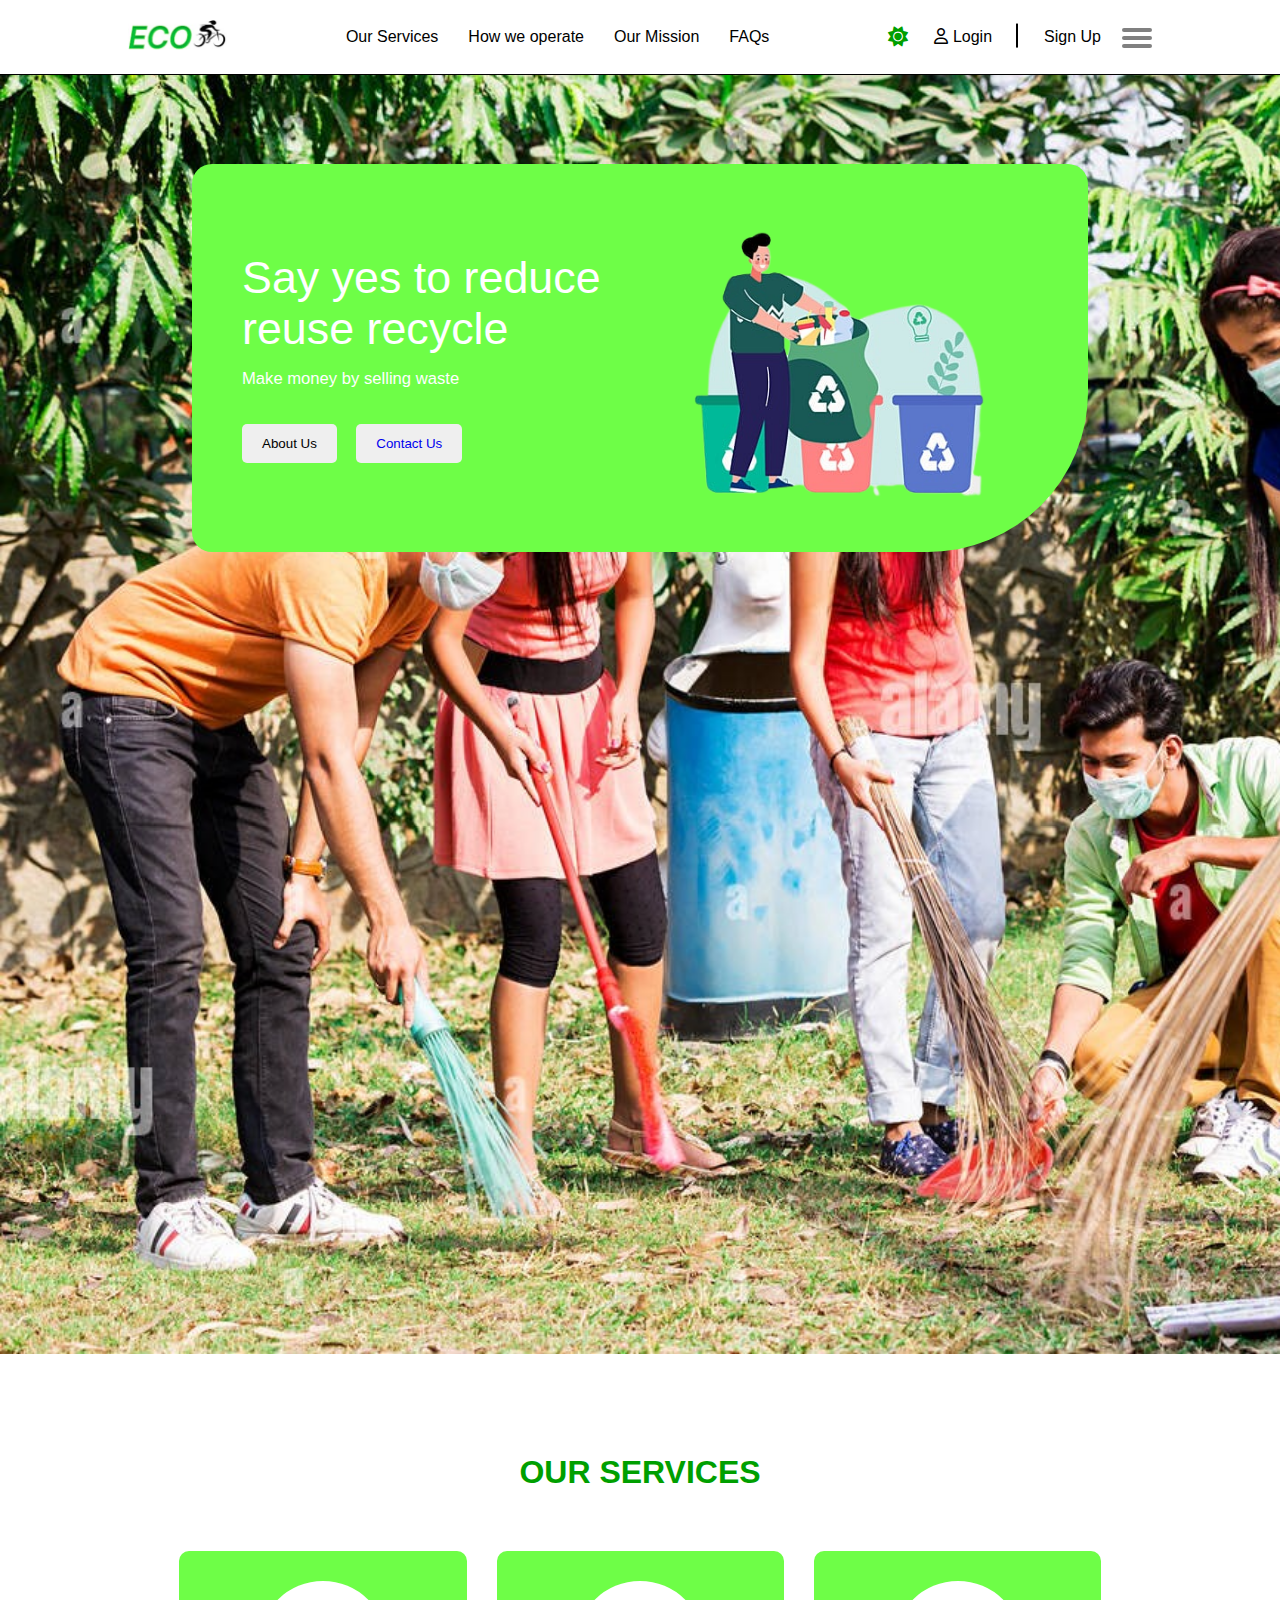
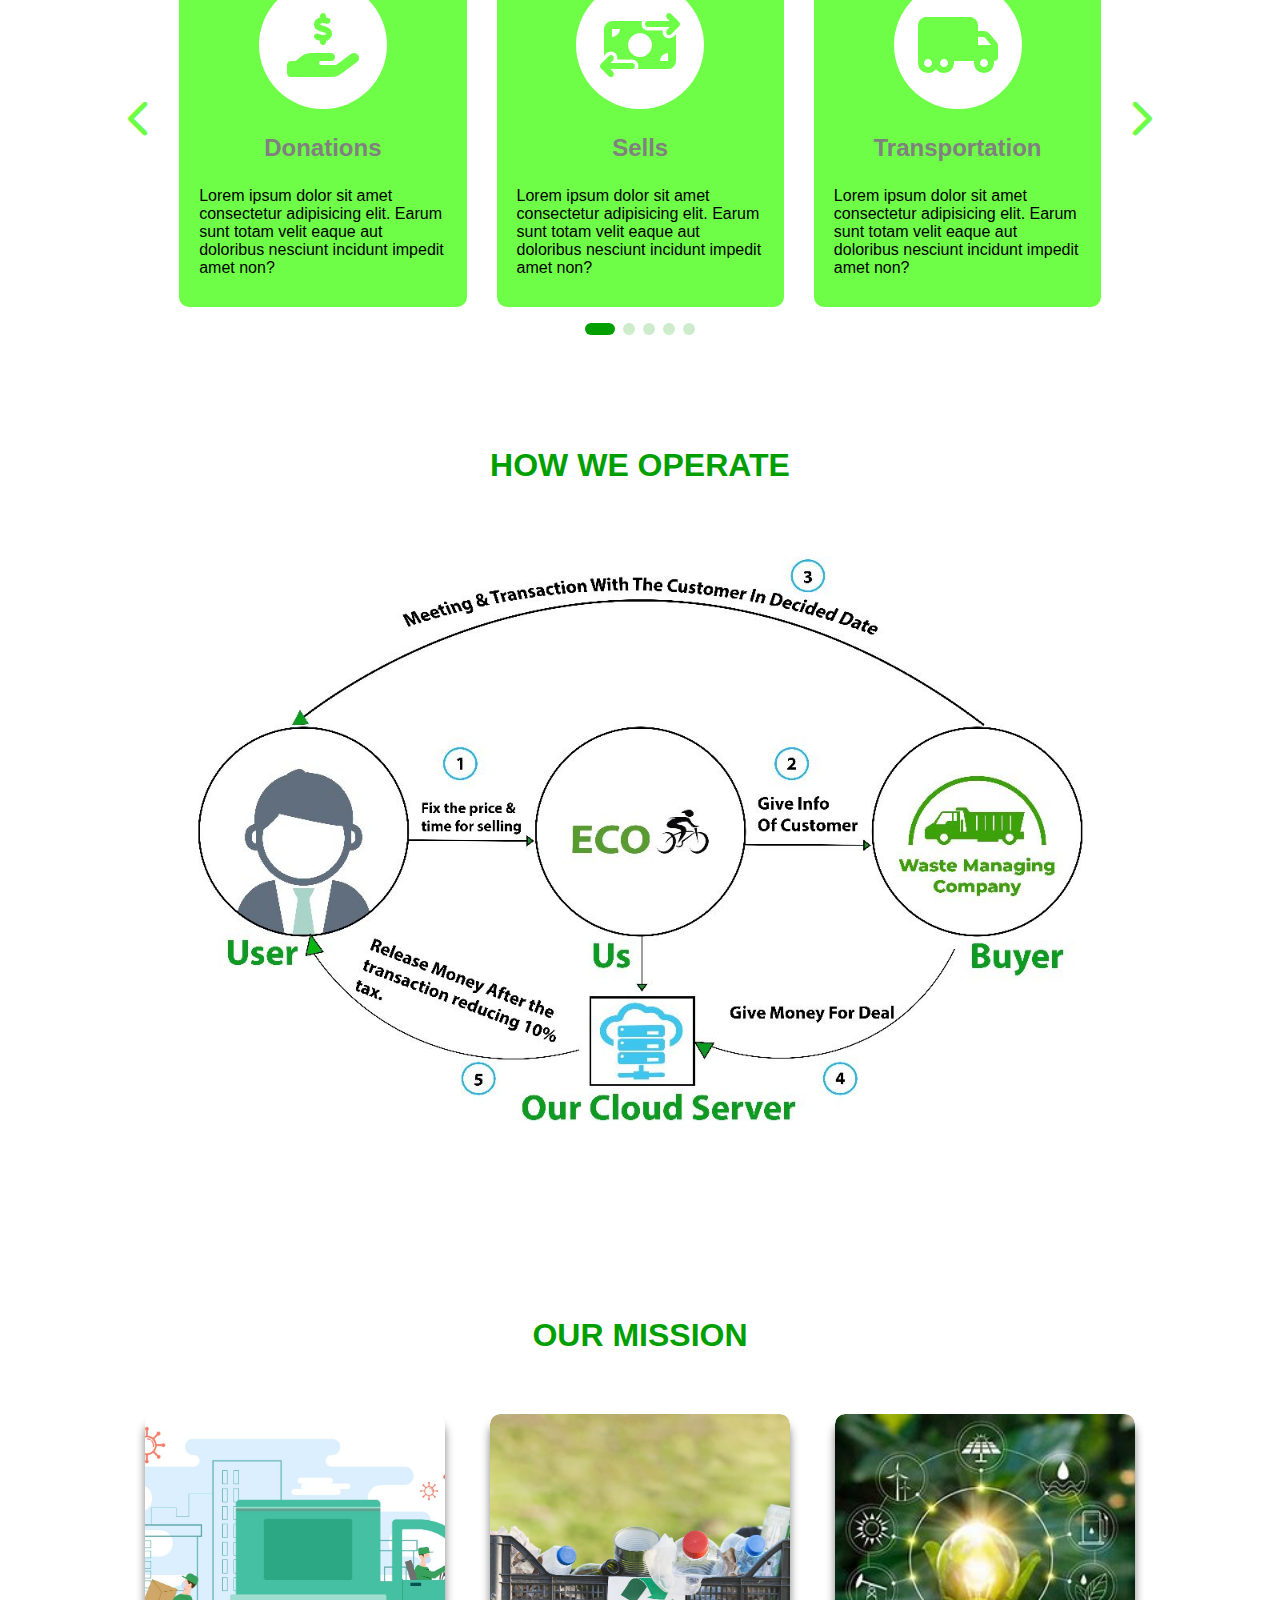
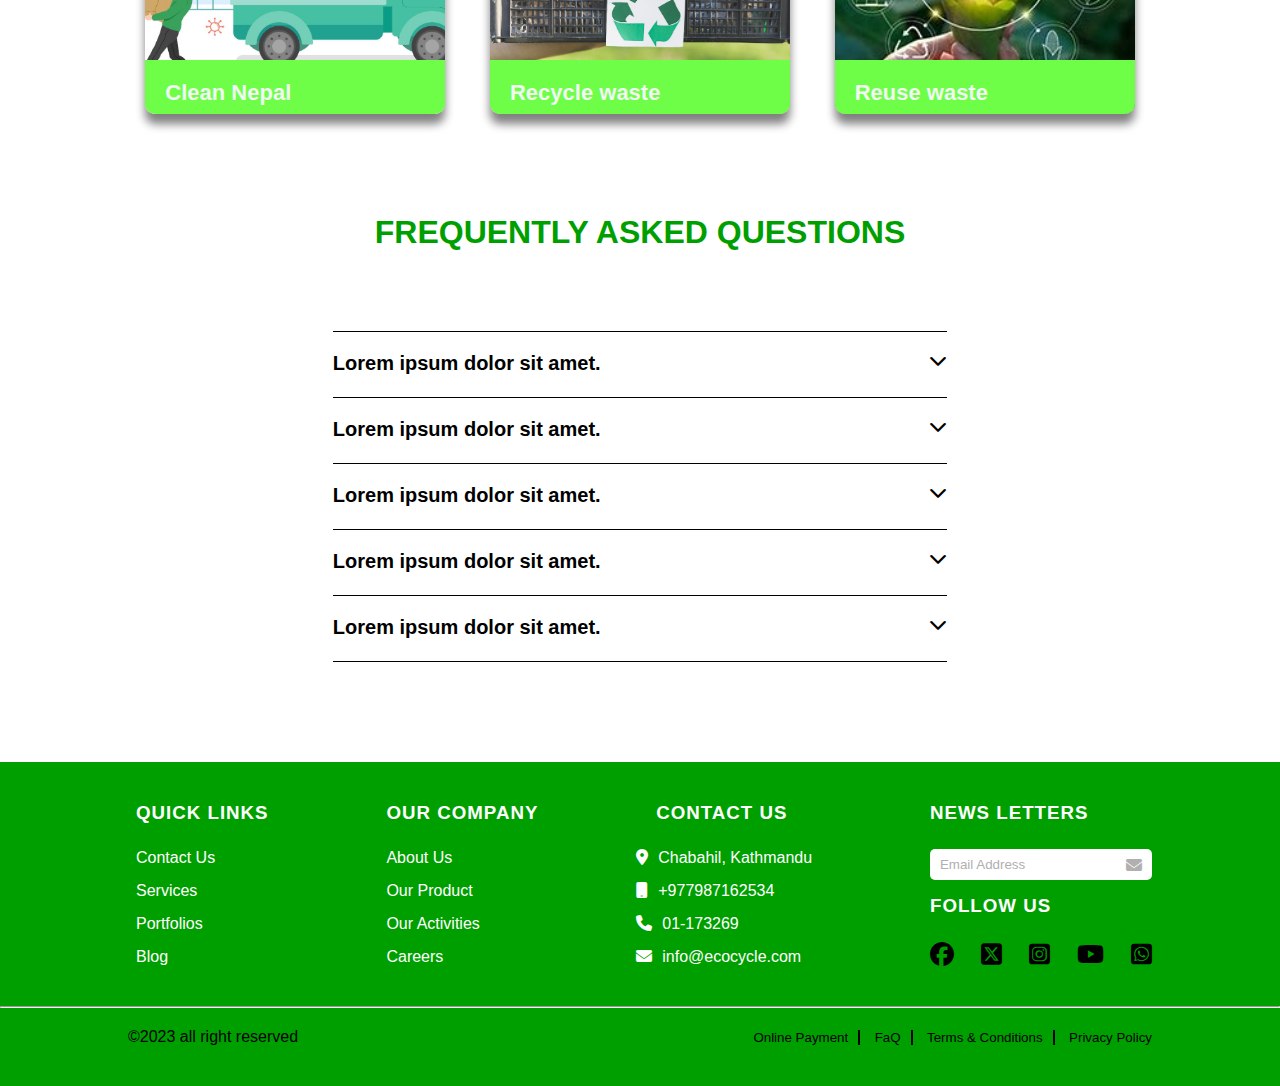
==== index.html @ a799107f "first commit" ====
<!DOCTYPE html>
<html lang="en">
  <head>
    <meta charset="UTF-8" />
    <meta name="viewport" content="width=device-width, initial-scale=1.0" />
    <title>Waste Cycle</title>
    <link rel="stylesheet" href="./CSS/style.css" />
    <link
      rel="stylesheet"
      href="https://cdnjs.cloudflare.com/ajax/libs/font-awesome/6.4.2/css/all.min.css"
    />
    <link rel="preconnect" href="https://fonts.googleapis.com" />
    <link rel="preconnect" href="https://fonts.gstatic.com" crossorigin />
    <link
      href="https://fonts.googleapis.com/css2?family=Roboto:wght@100;300;500&display=swap"
      rel="stylesheet"
    />
    <link
      rel="stylesheet"
      href="https://cdn.jsdelivr.net/npm/swiper@11/swiper-bundle.min.css"
    />
  </head>
  <body>
    <!-- ----------------------------------- nav -------------------------------- -->
    <div class="nav-wrapper">
      <nav class="main-nav">
        <a href="#"
          ><img src="./images/main-images/ecoCycleLogo.png" alt="ecoCycleLogo"
        /></a>
        <ul class="nav-list">
          <li><a href="#all-service-info">Our Services</a></li>
          <li><a href="#all-operate-info">How we operate</a></li>
          <li><a href="#all-mission-info">Our Mission </a></li>
          <li><a href="#all-faq-info">FAQs</a></li>
        </ul>
        <div class="nav-right">
          <i class="fa-solid fa-sun"></i>
          <i class="fa-solid fa-moon"></i>
          <span class="login"
            ><i class="fa-regular fa-user"></i
            ><a href="login.html">Login</a></span
          >
          <span class="sign-up"><a href="signUp.html">Sign Up</a></span>
          <div class="bars">
            <div class="bar bar1"></div>
            <div class="bar bar2"></div>
            <div class="bar bar3"></div>
          </div>
        </div>
      </nav>
    </div>
    <div class="nav-container">
      <ul class="nav-container-list">
        <li><a href="price.html">Price</a></li>
        <li><a href="#">Donation</a></li>
        <li><a href="#">Balance</a></li>
        <li><a href="#">games</a></li>
      </ul>
    </div>
    <!-- ----------------------------------- nav end -------------------------------- -->

    <!-- ----------------------------------- main -------------------------------- -->

    <div class="main">
      <div class="swiper mySwiper main-swiper">
        <div class="swiper-wrapper">
          <div class="main-info">
            <div class="main-info-left">
              <h1>Say yes to reduce reuse recycle</h1>
              <p>Make money by selling waste</p>
              <button>About Us</button>
              <button><a href="contact.html">Contact Us</a></button>
            </div>
            <div class="main-info-right">
              <img src="./images/main-images/recycle.png" alt="recycle" />
            </div>
          </div>
          <div class="swiper-slide">
            <div class="main-image-one" id="parallex-one"></div>
          </div>
          <div class="swiper-slide">
            <div class="main-image-two" id="parallex-two"></div>
          </div>
          <div class="swiper-slide">
            <div class="main-image-three" id="parallex-three"></div>
          </div>
        </div>
      </div>
    </div>

    <!-- ----------------------------------- main end -------------------------------- -->

    <!-- ----------------------------------- service -------------------------------- -->

    <section class="service" id="all-service-info">
      <h1 class="title">Our services</h1>

      <section class="slider">
        <div class="container">
          <div class="swiper card-slider service-card-slider">
            <div class="swiper-wrapper">
              <div class="swiper-slide">
                <div class="all-services">
                  <div class="service-list">
                    <div class="service-font-wrapper">
                      <i class="fa-solid fa-hand-holding-dollar"></i>
                    </div>
                    <h2>Donations</h2>
                    <p>
                      Lorem ipsum dolor sit amet consectetur adipisicing elit.
                      Earum sunt totam velit eaque aut doloribus nesciunt
                      incidunt impedit amet non?
                    </p>
                  </div>
                </div>
              </div>
              <div class="swiper-slide">
                <div class="all-services">
                  <div class="service-list">
                    <div class="service-font-wrapper">
                      <i class="fa-solid fa-money-bill-transfer"></i>
                    </div>
                    <h2>Sells</h2>
                    <p>
                      Lorem ipsum dolor sit amet consectetur adipisicing elit.
                      Earum sunt totam velit eaque aut doloribus nesciunt
                      incidunt impedit amet non?
                    </p>
                  </div>
                </div>
              </div>
              <div class="swiper-slide">
                <div class="all-services">
                  <div class="service-list">
                    <div class="service-font-wrapper">
                      <i class="fa-solid fa-truck-moving"></i>
                    </div>
                    <h2>Transportation</h2>
                    <p>
                      Lorem ipsum dolor sit amet consectetur adipisicing elit.
                      Earum sunt totam velit eaque aut doloribus nesciunt
                      incidunt impedit amet non?
                    </p>
                  </div>
                </div>
              </div>
              <div class="swiper-slide">
                <div class="all-services">
                  <div class="service-list">
                    <div class="service-font-wrapper">
                      <i class="fa-solid fa-recycle"></i>
                    </div>
                    <h2>Composting</h2>
                    <p>
                      Lorem ipsum dolor sit amet consectetur adipisicing elit.
                      Earum sunt totam velit eaque aut doloribus nesciunt
                      incidunt impedit amet non?
                    </p>
                  </div>
                </div>
              </div>
              <div class="swiper-slide">
                <div class="all-services">
                  <div class="service-list">
                    <div class="service-font-wrapper">
                      <i class="fa-solid fa-plug"></i>
                    </div>
                    <h2>E-waste</h2>
                    <p>
                      Lorem ipsum dolor sit amet consectetur adipisicing elit.
                      Earum sunt totam velit eaque aut doloribus nesciunt
                      incidunt impedit amet non?
                    </p>
                  </div>
                </div>
              </div>
            </div>

            <div class="swiper-pagination"></div>
          </div>
          <div class="swiper-button-next-unique">
            <i class="fa-solid fa-chevron-right"></i>
          </div>
          <div class="swiper-button-prev-unique">
            <i class="fa-solid fa-chevron-left"></i>
          </div>
        </div>
      </section>
    </section>

    <!-- ----------------------------------- service end -------------------------------- -->

    <!-- ----------------------------------- operate -------------------------------- -->

    <section class="operate" id="all-operate-info">
      <h1 class="title">How we operate</h1>
      <img src="./images/main-images/operatepic.jpg" alt="operate" />
    </section>

    <!-- ----------------------------------- operate end -------------------------------- -->

    <!-- ----------------------------------- mission -------------------------------- -->
    <section class="mission" id="all-mission-info">
      <h1 class="title">our mission</h1>
      <div class="mission-container">
        <div class="mission-list">
          <img
            src="./images/main-images/missionClean.jpg"
            alt="mission clean"
          />
          <div class="mission-info-wrapper mission-first">
            <h3>Clean Nepal</h3>
            <p>
              The main object of ecocycle is to make Nepal clean. As we know,
              the waste management is Nepal is not that great. So, our company
              is taking a small step to clean and manage Nepal waste.
            </p>
          </div>
        </div>
        <div class="mission-list">
          <img
            src="./images/main-images/missionRecycle.jpg"
            alt="mission recycle"
          />
          <div class="mission-info-wrapper mission-second">
            <h3>Recycle waste</h3>
            <p>
              We provide some money to the people after they sell their waste to
              us. If people get earn some money just by selling waste they will
              definitely say yes to it, So we hope we can motivate people to
              recycle.
            </p>
          </div>
        </div>
        <div class="mission-list">
          <img
            src="./images/main-images/misssionReuse.jpg"
            alt="mission reuse"
          />
          <div class="mission-info-wrapper mission-third">
            <h3>Reuse waste</h3>
            <p>
              By donating used clothing, shoes, bottles etc. to other
              organization who are in need of it like orphanage place,
              manufacturing or other recycling companies. we make every effort
              to recycle garbage.
            </p>
          </div>
        </div>
      </div>
    </section>

    <!-- ----------------------------------- mission end -------------------------------- -->

    <!-- ----------------------------------- faqs  -------------------------------- -->

    <section class="question" id="all-faq-info">
      <h1 class="title">frequently asked questions</h1>

      <div class="all-questions">
        <div class="wrapper">
          <div class="first qa">
            <h2>
              Lorem ipsum dolor sit amet.
              <i class="fa-solid fa-chevron-down"></i>
            </h2>
            <p class="ans">
              Lorem ipsum dolor sit amet consectetur, adipisicing elit.
              Necessitatibus quisquam harum quo quam natus esse a expedita
              provident rerum iure.
            </p>
          </div>
        </div>
        <div class="wrapper">
          <div class="second qa">
            <h2>
              Lorem ipsum dolor sit amet.
              <i class="fa-solid fa-chevron-down"></i>
            </h2>
            <p class="ans">
              Lorem ipsum dolor sit amet consectetur, adipisicing elit.
              Necessitatibus quisquam harum quo quam natus esse a expedita
              provident rerum iure.
            </p>
          </div>
        </div>
        <div class="wrapper">
          <div class="third qa">
            <h2>
              Lorem ipsum dolor sit amet.
              <i class="fa-solid fa-chevron-down"></i>
            </h2>
            <p class="ans">
              Lorem ipsum dolor sit amet consectetur, adipisicing elit.
              Necessitatibus quisquam harum quo quam natus esse a expedita
              provident rerum iure.
            </p>
          </div>
        </div>
        <div class="wrapper">
          <div class="fourth qa">
            <h2>
              Lorem ipsum dolor sit amet.
              <i class="fa-solid fa-chevron-down"></i>
            </h2>
            <p class="ans">
              Lorem ipsum dolor sit amet consectetur, adipisicing elit.
              Necessitatibus quisquam harum quo quam natus esse a expedita
              provident rerum iure.
            </p>
          </div>
        </div>
        <div class="wrapper fifth-wrapper">
          <div class="fifth qa">
            <h2>
              Lorem ipsum dolor sit amet.
              <i class="fa-solid fa-chevron-down"></i>
            </h2>
            <p class="ans">
              Lorem ipsum dolor sit amet consectetur, adipisicing elit.
              Necessitatibus quisquam harum quo quam natus esse a expedita
              provident rerum iure.
            </p>
          </div>
        </div>
      </div>
    </section>

    <!-- ----------------------------------- faqs end -------------------------------- -->

    <!-- ----------------------------------- footer ----------------------------------- -->
    <footer>
      <div class="footer-links">
        <div class="quick-links">
          <h3>quick links</h3>
          <li><a href="#">Contact Us</a></li>
          <li><a href="#">Services</a></li>
          <li><a href="#">Portfolios</a></li>
          <li><a href="#">Blog</a></li>
        </div>
        <div class="company-links">
          <h3>Our Company</h3>
          <li><a href="#">About Us</a></li>
          <li><a href="#">Our Product</a></li>
          <li><a href="#">Our Activities</a></li>
          <li><a href="#">Careers</a></li>
        </div>
        <div class="contact-links">
          <h3>Contact Us</h3>
          <li>
            <i class="fa-solid fa-location-dot"></i
            ><a href="#">Chabahil, Kathmandu</a>
          </li>
          <li>
            <i class="fa-solid fa-mobile"></i><a href="#">+977987162534</a>
          </li>
          <li><i class="fa-solid fa-phone"></i><a href="#">01-173269</a></li>
          <li>
            <i class="fa-solid fa-envelope"></i
            ><a href="#">info@ecocycle.com</a>
          </li>
        </div>
        <div class="email-links">
          <h3>News letters</h3>
          <div class="input">
            <input type="text" placeholder="Email Address" />
            <i class="fa-solid fa-envelope email-icon"></i>
          </div>

          <h3>Follow Us</h3>
          <div class="social-links">
            <i class="fa-brands fa-facebook"></i>
            <i class="fa-brands fa-square-x-twitter"></i>
            <i class="fa-brands fa-square-instagram"></i>
            <i class="fa-brands fa-youtube"></i>
            <i class="fa-brands fa-square-whatsapp"></i>
          </div>
        </div>
      </div>
      <hr />
      <div class="copyright">
        <p>&#169;2023 all right reserved</p>
        <div class="copyright-right">
          <button>Online Payment</button>
          <button>FaQ</button>
          <button>Terms & Conditions</button>
          <button id="privacy">Privacy Policy</button>
        </div>
      </div>
    </footer>
    <!-- ----------------------------------- footer end ----------------------------------- -->

    <!-- -----------------------------------  arrow up --------------------------------- -->
    <div class="arrow-up" id="all-nav-container">
      <i class="fa-solid fa-arrow-up"></i>
    </div>
    <!-- -----------------------------------  arrow up end--------------------------------- -->

    <script src="https://cdn.jsdelivr.net/npm/swiper@11/swiper-bundle.min.js"></script>
    <script src="./JS/script.js"></script>
  </body>
</html>
---- CSS/style.css ----
:root {
    /*  for colors */
    --dark-green: #009F00;
    --light-green: #6EFE47;
    --green: rgb(172, 222, 35);
    --super-light-green: #F0FAF2;
    --black: #000;
    --white: #fff;
    --grey: #808080;
    --dark-theme: rgb(28, 37, 46);
}

/* --------------------------- global Css ----------------- */

html {
    scroll-behavior: smooth;
    scroll-padding: 100px;
}

* {
    margin: 0;
    padding: 0;
    box-sizing: border-box;
    font-family: sans-serif;
}

body {
    height: 100%;
    width: 100vw;
    overflow-x: hidden;
    transition: color .5s;
}

li {
    list-style: none;
}

a {
    text-decoration: none;
}

.title {
    font-size: 2rem;
    text-transform: uppercase;
    color: var(--dark-green);
    text-align: center;
}

/* --------------------------- global Css end ---------------------- */



/* ------------------------------ nav --------------------------- */

.nav-wrapper {
    width: 100%;
    height: 74px;
}

.main-nav {
    width: 100%;
    position: fixed;
    display: flex;
    justify-content: space-between;
    padding: 20px 10%;
    align-items: center;
    z-index: 100;
    background-color: white;
    border-bottom: 1px solid black;
}

.main-nav img {
    height: 30px;
    cursor: pointer;
}

.main-nav ul {
    display: flex;
    gap: 30px;
}

.main-nav ul li a {
    position: relative;
    color: var(--black);
}

.main-nav ul li a::after {
    content: "";
    display: block;
    position: absolute;
    height: 2px;
    width: 0;
    background-color: var(--dark-green);
    transition: .25s;
}

.main-nav ul li a:hover::after {
    margin: 10px auto;
    width: 100%;
    border-color: var(--dark-green);
}

.nav-right {
    display: flex;
    align-items: center;
    gap: 5px;
}

.nav-right i {
    margin-right: 5px;
}

.nav-right span a {
    color: var(--black);
}

.nav-right .login,
.nav-right .sign-up {
    padding: 8px 16px;
    border-radius: 5px;
    background-color: transparent;
    cursor: pointer;
    transition: .5s;
}

.nav-right .login:hover,
.nav-right .sign-up:hover {
    background-color: var(--light-green);
}

.nav-right .login {
    position: relative;
    margin-right: 15px;
}

.nav-right .login::after {
    content: "";
    display: block;
    position: absolute;
    height: 70%;
    transform: translateY(15%);
    width: 2px;
    background-color: black;
    top: 0;
    right: -10px;
}

.bars {
    cursor: pointer;
    margin-top: 5px;
}

.bars .bar {
    width: 30px;
    height: 4px;
    border-radius: 2px;
    background-color: var(--grey);
    margin-bottom: 4px;
    transition: .3s;
}

.bars:hover .bar {
    transform: scale(1.1);
}

.bars .bar.active-bar1 {
    transform: rotate(45deg);
}

.bars .bar.active-bar2 {
    opacity: 0;
}

.bars .bar.active-bar3 {
    transform: rotate(-45deg);
    margin-top: -16px;
}

.nav-container {
    position: fixed;
    height: 100vh;
    width: 300px;
    background-color: var(--white);
    border: 1px solid;
    top: 74px;
    right: -300px;
    transition: .5s;
    padding-top: 70px;
    z-index: 100;
}

.show-nav-container {
    right: 0;
}

.nav-container ul {
    display: flex;
    flex-direction: column;
    gap: 0;
}

.nav-container ul li {
    cursor: pointer;
    padding: 12px 30px;
    border-left: 5px solid;
    border-color: var(--white);
    transition: .25s;
}

.nav-container ul li:hover {
    border-color: var(--dark-green);
}

.nav-container ul li a {
    transition: .25s;
    font-size: 18px;
    opacity: .5;
    text-transform: uppercase;
    color: black;
}

.nav-container ul li:hover a {
    color: var(--dark-green);
    padding-left: 5px;
    opacity: 1;
}


/* ------------------------------ nav end --------------------------- */

/* ------------------------------ main --------------------------- */

.main-swiper {
    height: 100vw;
}

.swiper-slide {
    background-size: cover;
    position: relative;
}

.swiper-slide img {
    display: block;
}

.main-info {
    width: 70%;
    position: absolute;
    background-color: var(--light-green);
    padding: 30px 30px 30px 50px;
    top: 7vw;
    left: 15%;
    opacity: 1;
    display: grid;
    grid-template-columns: repeat(2, 1fr);
    place-items: center;
    border-radius: 20px;
    gap: 20px;
    border-bottom-right-radius: 160px;
    z-index: 100;
}

.main-image-one {
    background-image: url(../images/main-images/main-img-1.jpg);
    height: 100%;
    background-size: cover;
}

.main-image-two {
    background-image: url(../images/main-images/main-img-2.webp);
    height: 100%;
    background-size: cover;
}

.main-image-three {
    background-image: url(../images/main-images/main-img-3.jpg);
    height: 100%;
    background-size: cover;
}

.main-info h1 {
    font-size: 3.5vw;
    color: var(--white);
    font-weight: 500;
}

.main-info p {
    padding: 15px 0;
    color: var(--white);
    text-align: left;
    font-size: 1.3vw;
}

.main-info button {
    padding: 12px 20px;
    margin-right: 15px;
    margin-top: 20px;
    outline: none;
    border: none;
    border-radius: 5px;
    cursor: pointer;
    transition: .25s;
}

.main-info button:hover {
    /* transform: scale(1.05); */
    transform: translateY(-5px);
}

.main-info button:active {
    transform: scale(.95);
}

.main-info img {
    width: 90%;
    height: 90%;
}

/* ------------------------------ main end --------------------------- */


/* -- ----------------------------------- service -------------------------------- -- */

.service {
    width: 90%;
    margin: 100px auto 0;
    text-align: center;
}

.slider {
    position: relative;
}

.card-slider {
    width: 80%;
}

.swiper-wrapper {
    margin: 0 auto 20px;
}

.all-services {
    margin-top: 60px;
}

.all-services > div {
    margin: 20px auto;
    padding: 30px 20px;
    border-radius: 10px;
    cursor: pointer;
    transition: .5s;
    overflow: hidden;
    background-color: var(--light-green);
}


.all-services > div:hover {
    transform: translateY(-20px);
}

.all-services p {
    text-align: left;
}

.service-font-wrapper {
    margin: auto;
    display: grid;
    place-items: center;
    height: 10vw;
    width: 10vw;
    border-radius: 50%;
    background-color: var(--white);
}

.service .slider i {
    font-size: 5vw;
    color: var(--light-green);
}

.all-services h2 {
    color: var(--grey);
    padding: 25px 0;
}

.swiper-button-prev-unique {
    position: absolute;
    top: 50%;
    transform: translateY(-50%);
    left: 0;
    left: 5vw;
    cursor: pointer;
}

.swiper-button-next-unique {
    transform: translateY(-50%);
    position: absolute;
    top: 50%;
    right: 5vw;
    cursor: pointer;
}

.service .slider .swiper-button-next-unique i,
.service .slider .swiper-button-prev-unique i {
    font-size: 3vw;
    transition: .25s;
}

.service .slider .swiper-button-next-unique i:hover,
.service .slider .swiper-button-prev-unique i:hover {
    transform: scale(1.2);
}

span.swiper-pagination-bullet {
    width: 12px;
    height: 12px;
    background-color: var(--dark-green);
    transition: .25s;
}

span.swiper-pagination-bullet.swiper-pagination-bullet-active {
    width: 30px;
    border-radius: 20px;
}

/* -- ----------------------------------- service end -------------------------------- -- */

/* -- ----------------------------------- operate -------------------------------- -- */

.operate {
    width: 80%;
    margin: 100px auto 0;
    text-align: center;
}

.operate img {
    width: 100%;
    margin: 60px auto 0;
}

/* -- ----------------------------------- operate end -------------------------------- -- */

/* -- ----------------------------------- mission -------------------------------- -- */

.mission {
    width: 80%;
    margin: 100px auto 0;
    text-align: center;
}

.mission-container {
    display: flex;
    gap: 10px;
    flex-wrap: wrap;
    justify-content: space-around;
}

.mission-list {
    margin-top: 60px;
    box-shadow: 0 10px 10px var(--grey);
    border-radius: 10px;
    cursor: pointer;
    position: relative;
    z-index: 10;
    height: 300px;
    max-width: 300px;
    overflow: hidden;
    color: var(--black);
    transition: .5s;
}

.mission-container img {
    width: 100%;
    height: 100%;
    border-radius: 10px;
    object-fit: cover;
    transition: .5s;
}

.mission-info-wrapper {
    position: absolute;
    box-shadow: 0 10px 10px var(--grey);
    bottom: -140px;
    left: 0;
    padding: 20px;
    width: 100%;
    background-color: var(--light-green);
    transition: .25s;
}

.mission-list:hover {
    box-shadow: none;
    transform: scale(1.05);
}

.mission-list:hover .mission-info-wrapper {
    bottom: 0;
}

.mission-list:hover img {
    opacity: .8;
}

.mission-info-wrapper h3 {
    text-align: left;
    color: var(--super-light-green);
    font-size: 22px;
}

.mission-info-wrapper p {
    text-align: justify;
    padding-top: 20px;
    font-size: 16px;
    color: var(--black);
    opacity: .8;
}

/* -- ----------------------------------- mission end -------------------------------- -- */

/* -- ----------------------------------- faqs -------------------------------- -- */

.question {
    width: 80%;
    margin: 100px auto 0;
}

.all-questions {
    width: 60%;
    margin: 80px auto 0;
    text-align: left;
}

.wrapper {
    border-top: 1px solid var(--black);
    padding: 20px 0;
    cursor: pointer;
    display: grid;
    grid-template-rows: 0fr;
    overflow: hidden;
    transition: .25s;
}

.qa {
    min-height: 25px;
}

.wrapper h2 {
    display: flex;
    justify-content: space-between;
    font-size: 20px;
}

.fifth-wrapper {
    border-bottom: 1px solid var(--black);
}

.active-qs {
    color: var(--dark-green);
}

.wrapper i {
    font-size: 18px;
    transition: .25s;
}

.wrapper i.active-arrow {
    transform: rotate(-180deg);
}

.show-ans {
    grid-template-rows: 1fr;
}

.ans {
    margin-top: 20px;
    padding: 0 30px 0 0;
}


/* -- ----------------------------------- faqs end -------------------------------- -- */


/* -- ----------------------------------- footer -------------------------------- -- */

footer {
    width: 100%;
    background-color: var(--dark-green);
    margin: 100px auto 0;
    padding-bottom: 40px;
}

.footer-links {
    width: 80%;
    margin: auto;
    padding: 40px 0;
    display: flex;
    justify-content: space-between;
}

.footer-links h3 {
    text-transform: uppercase;
    margin-bottom: 10px;
    letter-spacing: 1px;
    margin-left: 8px;
}

.footer-links > div {
    display: flex;
    flex-direction: column;
    gap: 15px;
}

.footer-links li:hover {
    cursor: pointer;
}

.footer-links h3 {
    color: var(--white);
}

.footer-links li a {
    color: var(--white);
}

.footer-links li::before {
    content: "";
    display: inline-block;
    border-radius: 50%;
    height: 0;
    width: 0;
    background-color: var(--black);
    margin-right: 8px;
    position: relative;
    top: -2px;
    transition: .25s;
}

.footer-links li:hover::before {
    height: 8px;
    width: 8px;
}

.contact-links li::before {
    display: none;
}

.contact-links li {
    margin-left: -12px;
}

.contact-links li i {
    margin-right: 10px;
    transition: .25s;
    color: var(--white);
}

.contact-links li:hover i {
    transform: scale(1.5);
}

.email-links input {
    padding: 8px 35px 8px 10px;
    border: none;
    outline: none;
    border-radius: 5px;
    margin-left: 8px;
}

.email-links input::placeholder {
    color: rgb(176, 176, 176);
}

.input {
    position: relative;
}

.email-icon {
    position: absolute;
    right: 10px;
    top: 8px;
    color: rgb(176, 176, 176);
}

.social-links {
    display: flex;
    justify-content: space-between;
    margin-left: 8px;
}

.social-links i {
    font-size: 24px;
    cursor: pointer;
}

.copyright {
    display: flex;
    width: 80%;
    justify-content: space-between;
    margin: 20px auto 0;
}

.copyright button {
    padding-right: 10px;
    background-color: transparent;
    border: none;
    outline: none;
    cursor: pointer;
    margin-left: 10px;
    border-right: 2px solid var(--black);
}

#privacy {
    border-right: 0;
    padding: 0;
}

.arrow-up {
    position: fixed;
    bottom: 5%;
    right: -5%;
    height: 60px;
    width: 60px;
    border-radius: 50%;
    background-color: var(--dark-green);
    z-index: 98;
    display: grid;
    place-items: center;
    cursor: pointer;
    transition: .25s;
    opacity: 0;
}

.arrow-up:hover {
    transform: scale(1.1);
}

.arrow-up i {
    font-size: 1.4rem;
    color: var(--white);
    transition: .25s;
}

.arrow-up:hover i {
    transform: scale(1.1);
}

/* -- ----------------------------------- footer end ----------------------------------- */

/* -------------------------------------- responisve  ----------------------------------- */

@media (max-width:1150px) {
    .main-nav {
        padding: 20px 5%;
    }

    .service {
        width: 100%;
    }

    .card-slider {
        width: 85%;
    }

    .operate {
        width: 70%;
    }

    .mission {
        width: 90%;
    }

    .quesiton {
        width: 90%;
    }

    .footer-links {
        width: 90%;
    }

    .copyright {
        width: 90%;
    }
}

@media(max-width: 890px) {
    .main-nav ul {
        display: none;
    }

    .main-info {
        width: 80%;
        left: 10%;
    }

    .main-info p {
        font-size: 16px;
    }
}

@media(max-width: 800px) {

    .title {
        font-size: 1.5rem;
    }

    .main-info button {
        padding: 8px 14px;
    }

    .operate {
        width: 80%;
    }

    .mission-list {
        height: 250px;
    }

    .mission-info-wrapper {
        bottom: -100px;
    }

    .mission-second {
        bottom: -120px;
    }

    .mission-info-wrapper h3 {
        font-size: 18px;
    }

    .mission-info-wrapper p {
        font-size: 14px;
    }

    .all-questions {
        width: 70%;
    }

    .qa {
        min-height: 20px;
    }

    .wrapper h2 {
        font-size: 16px;
    }

    .wrapper p {
        font-size: 14px;
    }

    .footer-links {
        display: grid;
        grid-template-columns: repeat(2, 1fr);
        grid-template-rows: repeat(2, 1fr);
        place-items: center;
    }

    .quick-links,
    .company-links {
        margin-left: -12px;
    }

    .company-links {
        margin-left: -52px;
    }

    .contact-links,
    .email-links {
        margin-top: 40px;
    }

    .nav-container {
        width: 250px;
    }
}

@media (max-width: 650px) {

    .nav-right span {
        font-size: 14px;
    }

    .nav-container ul li a {
        transition: .25s;
        font-size: 16px;
        opacity: .5;
        text-transform: uppercase;
    }


    .operate {
        width: 90%;
    }

    .main-info {
        display: flex;
        flex-direction: column-reverse;
        text-align: center;
        border-bottom-right-radius: 0;
        border-radius: 20px;
    }

    .main-info p {
        text-align: center;
    }

    .main-info img {
        width: 50%;
        margin: auto;
    }

    .all-questions {
        width: 90%;
    }

    .copyright {
        flex-direction: column;
        text-align: center;
        gap: 20px;
    }

    .arrow-up {
        height: 40px;
        width: 40px;
    }

    .arrow-up i {
        font-size: 1.2rem;
    }
}

@media (max-width:425px) {
    .main-swiper {
        height: 120vw;
    }

    .title {
        font-size: 1.3rem;
    }

    .main-nav img {
        height: 20px;
    }

    .nav-right {
        display: flex;
        align-items: center;
        gap: 5px;
    }

    .nav-right .login,
    .nav-right .sign-up {
        padding: 4px 8px;
    }

    .nav-right span {
        font-size: 12px;
    }

    .nav-container {
        width: 200px;
    }

    .all-questions {
        width: 100%;
    }

    .footer-links {
        display: flex;
        flex-direction: column;
        justify-content: center;
        align-items: center;
    }

    .quick-links {
        margin-bottom: 30px;
    }

    .company-links,
    .contact-links {
        margin: 0;
        margin-bottom: 30px;
    }
}

@media(max-width:340px) {
    .mission-third {
        bottom: -120px;
    }
}

/* -------------------------------------- responisve end  ----------------------------------- */


/* --------------------------- background theme --------------------- */

body.active-moon {
    background-color: var(--dark-theme);
    color: var(--white);
    transition: 1s;
}

body.active-sun {
    background-color: var(--white);
    color: var(--black);
    transition: 1s;
}

.nav-right .fa-sun,
.nav-right .fa-moon {
    width: 20px;
    font-size: 20px;
    cursor: pointer;
    color: var(--dark-green);
}

.nav-right .fa-moon {
    display: none;
}

.main-nav-dark-theme {
    background-color: var(--dark-theme);
}

/* --------------------------- background theme end --------------------- */
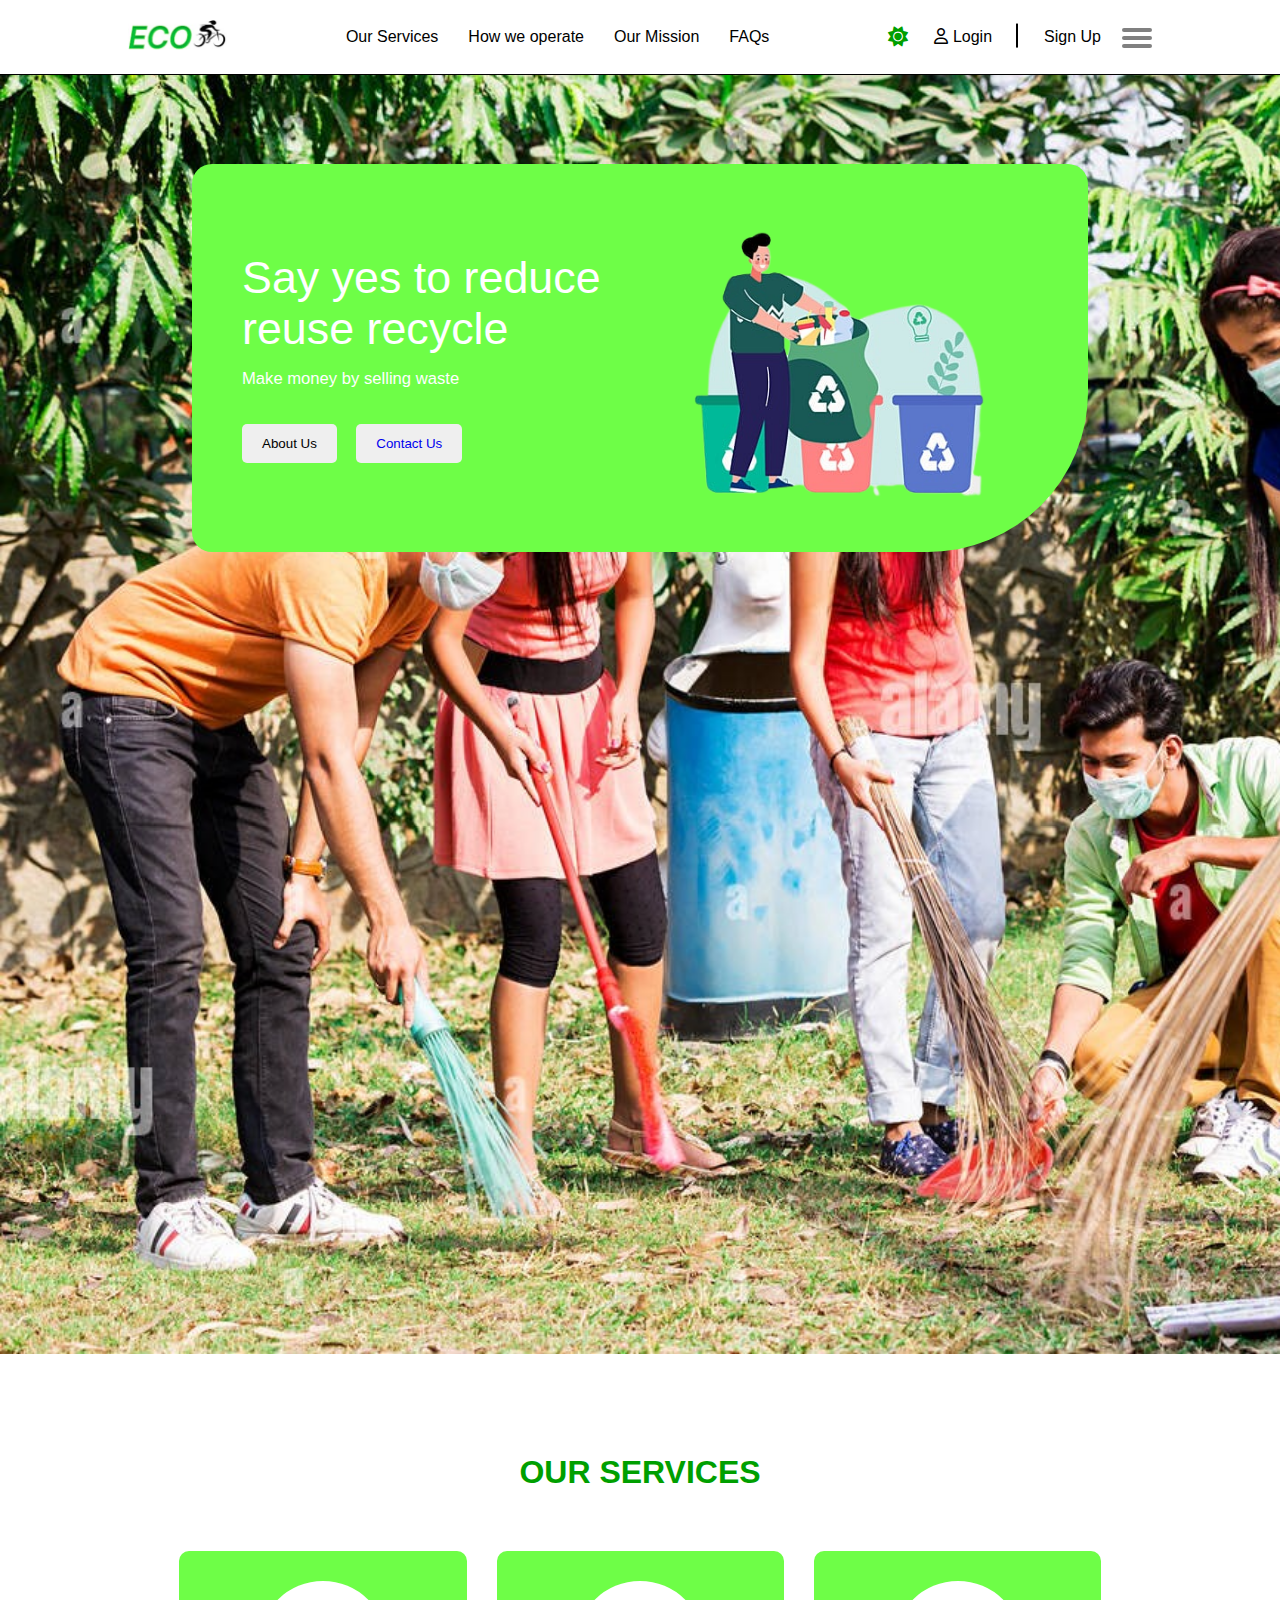
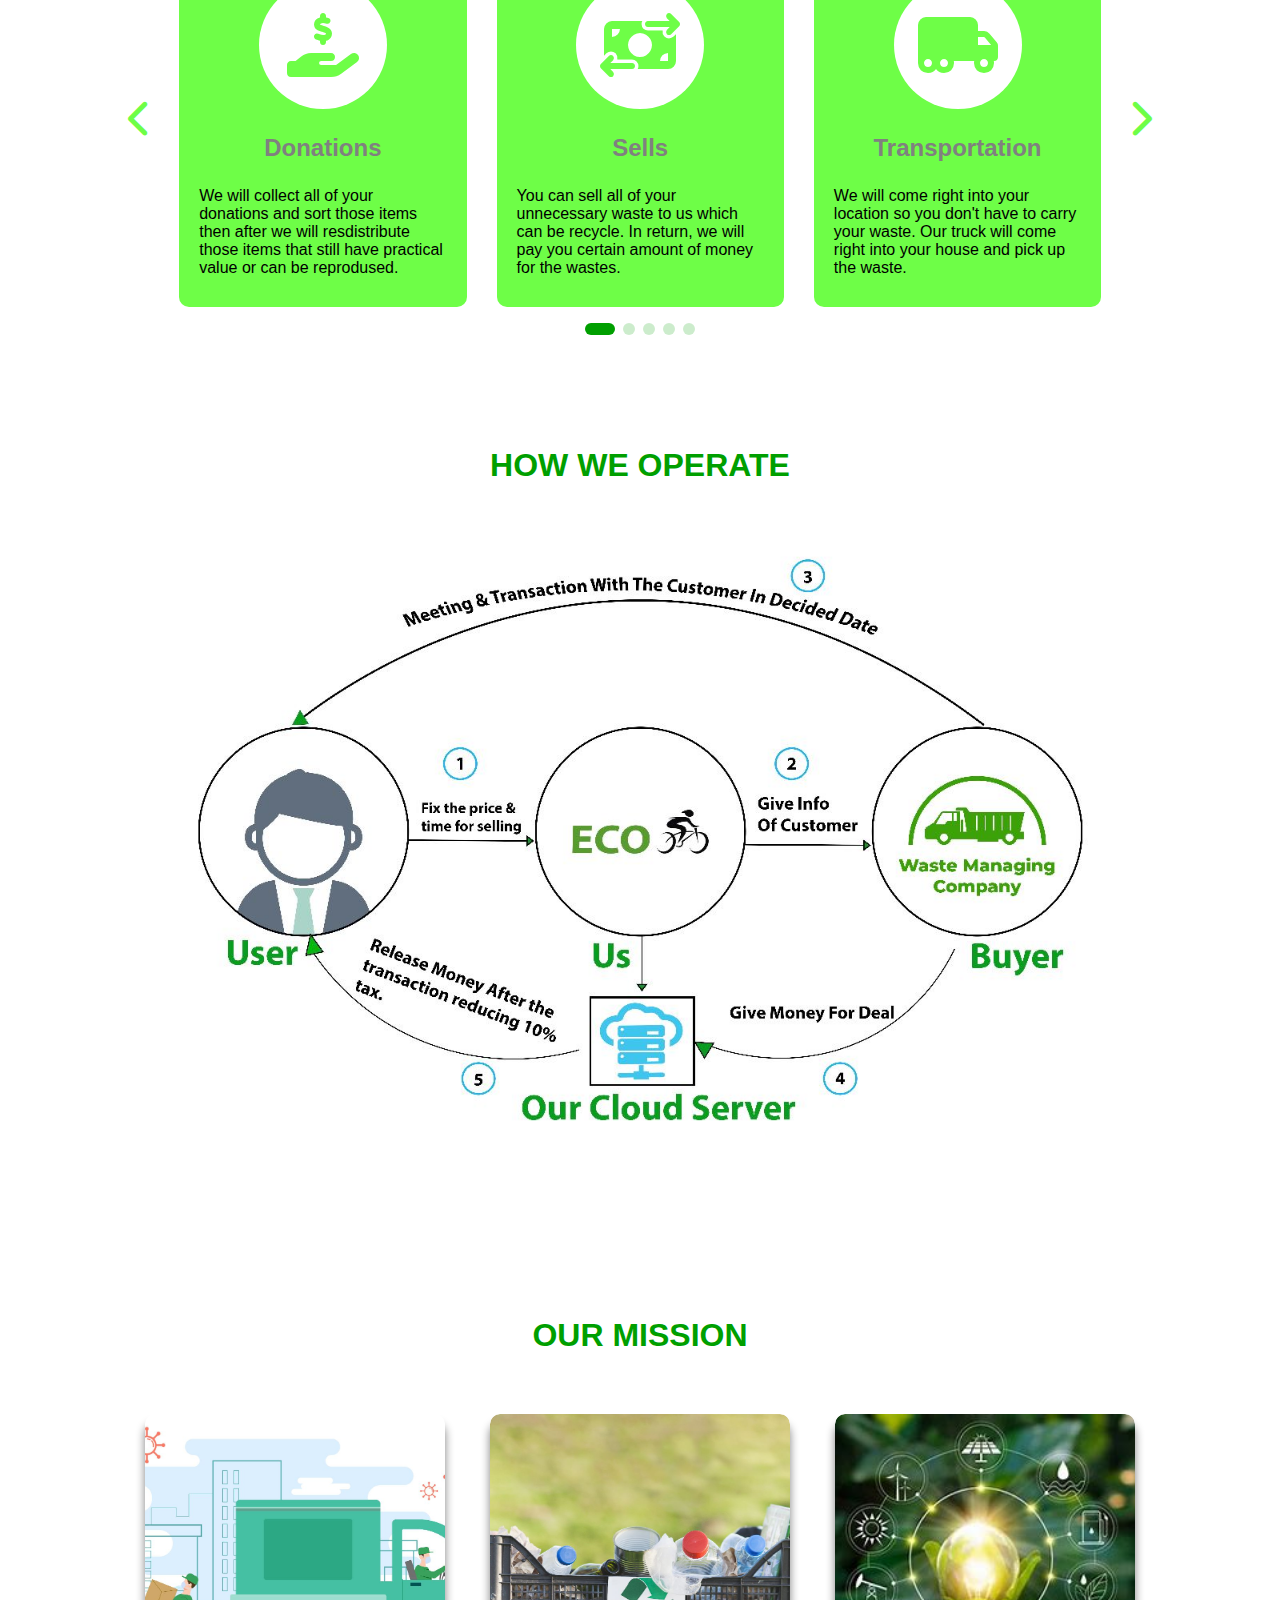
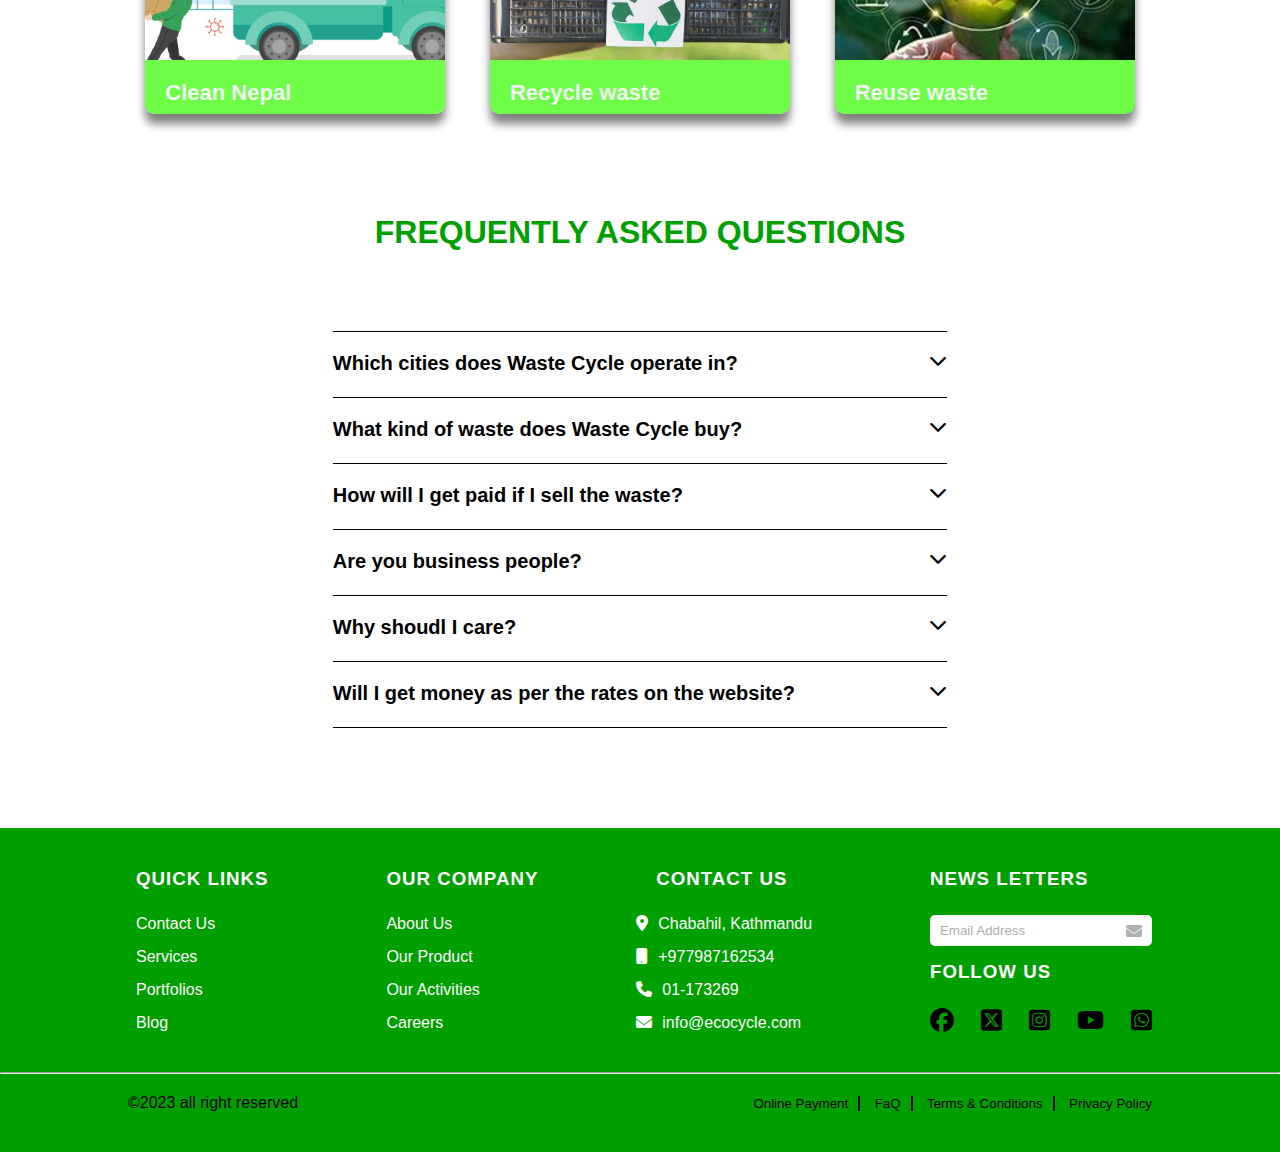
==== commit b7a31f26: "frontend code" ====
--- a/index.html
+++ b/index.html
@@ -107,9 +107,9 @@
                     </div>
                     <h2>Donations</h2>
                     <p>
-                      Lorem ipsum dolor sit amet consectetur adipisicing elit.
-                      Earum sunt totam velit eaque aut doloribus nesciunt
-                      incidunt impedit amet non?
+                      We will collect all of your donations and sort those items
+                      then after we will resdistribute those items that still
+                      have practical value or can be reprodused.
                     </p>
                   </div>
                 </div>
@@ -122,9 +122,9 @@
                     </div>
                     <h2>Sells</h2>
                     <p>
-                      Lorem ipsum dolor sit amet consectetur adipisicing elit.
-                      Earum sunt totam velit eaque aut doloribus nesciunt
-                      incidunt impedit amet non?
+                      You can sell all of your unnecessary waste to us which can
+                      be recycle. In return, we will pay you certain amount of
+                      money for the wastes.
                     </p>
                   </div>
                 </div>
@@ -137,9 +137,9 @@
                     </div>
                     <h2>Transportation</h2>
                     <p>
-                      Lorem ipsum dolor sit amet consectetur adipisicing elit.
-                      Earum sunt totam velit eaque aut doloribus nesciunt
-                      incidunt impedit amet non?
+                      We will come right into your location so you don't have to
+                      carry your waste. Our truck will come right into your
+                      house and pick up the waste.
                     </p>
                   </div>
                 </div>
@@ -152,9 +152,9 @@
                     </div>
                     <h2>Composting</h2>
                     <p>
-                      Lorem ipsum dolor sit amet consectetur adipisicing elit.
-                      Earum sunt totam velit eaque aut doloribus nesciunt
-                      incidunt impedit amet non?
+                      All of the organic materials that are collected will be
+                      turned into a nutrient-rich soil conditioner. It is a
+                      environmentally friendly way to manage organic waste.
                     </p>
                   </div>
                 </div>
@@ -167,9 +167,9 @@
                     </div>
                     <h2>E-waste</h2>
                     <p>
-                      Lorem ipsum dolor sit amet consectetur adipisicing elit.
-                      Earum sunt totam velit eaque aut doloribus nesciunt
-                      incidunt impedit amet non?
+                      You can also sell your unnecessary electornic devices
+                      which can be recyclable. we will recycle those devices in
+                      a environmentally friendly way.
                     </p>
                   </div>
                 </div>
@@ -261,65 +261,79 @@
         <div class="wrapper">
           <div class="first qa">
             <h2>
-              Lorem ipsum dolor sit amet.
-              <i class="fa-solid fa-chevron-down"></i>
-            </h2>
-            <p class="ans">
-              Lorem ipsum dolor sit amet consectetur, adipisicing elit.
-              Necessitatibus quisquam harum quo quam natus esse a expedita
-              provident rerum iure.
+              Which cities does Waste Cycle operate in?
+              <i class="fa-solid fa-chevron-down"></i>
+            </h2>
+            <p class="ans">
+              We are cyrrently running operation in Kathmandu. In near future,
+              we plan to expand our services beyond Kathmandu Valley.
             </p>
           </div>
         </div>
         <div class="wrapper">
           <div class="second qa">
             <h2>
-              Lorem ipsum dolor sit amet.
-              <i class="fa-solid fa-chevron-down"></i>
-            </h2>
-            <p class="ans">
-              Lorem ipsum dolor sit amet consectetur, adipisicing elit.
-              Necessitatibus quisquam harum quo quam natus esse a expedita
-              provident rerum iure.
+              What kind of waste does Waste Cycle buy?
+              <i class="fa-solid fa-chevron-down"></i>
+            </h2>
+            <p class="ans">
+              We deal in all kinds of recyclables – paper, cardboard, plastic,
+              glass, metals and much more. Whether it is oil cans, beer bottles
+              or used hand wash containers – you can recycle to protect the
+              environment.
             </p>
           </div>
         </div>
         <div class="wrapper">
           <div class="third qa">
             <h2>
-              Lorem ipsum dolor sit amet.
-              <i class="fa-solid fa-chevron-down"></i>
-            </h2>
-            <p class="ans">
-              Lorem ipsum dolor sit amet consectetur, adipisicing elit.
-              Necessitatibus quisquam harum quo quam natus esse a expedita
-              provident rerum iure.
+              How will I get paid if I sell the waste?
+              <i class="fa-solid fa-chevron-down"></i>
+            </h2>
+            <p class="ans">
+              You will be paid in cash or through mobile banking by our Waste
+              Cycle friends.
             </p>
           </div>
         </div>
         <div class="wrapper">
           <div class="fourth qa">
             <h2>
-              Lorem ipsum dolor sit amet.
-              <i class="fa-solid fa-chevron-down"></i>
-            </h2>
-            <p class="ans">
-              Lorem ipsum dolor sit amet consectetur, adipisicing elit.
-              Necessitatibus quisquam harum quo quam natus esse a expedita
-              provident rerum iure.
+              Are you business people?
+              <i class="fa-solid fa-chevron-down"></i>
+            </h2>
+            <p class="ans">
+              We are motivated people. We are a for profit company with the
+              mission to revolutionize the recycling industry of Nepal.
             </p>
           </div>
         </div>
         <div class="wrapper fifth-wrapper">
           <div class="fifth qa">
             <h2>
-              Lorem ipsum dolor sit amet.
-              <i class="fa-solid fa-chevron-down"></i>
-            </h2>
-            <p class="ans">
-              Lorem ipsum dolor sit amet consectetur, adipisicing elit.
-              Necessitatibus quisquam harum quo quam natus esse a expedita
-              provident rerum iure.
+              Why shoudl I care?
+              <i class="fa-solid fa-chevron-down"></i>
+            </h2>
+            <p class="ans">
+              We all love Nepal and the world we live in. No doubt! Loving also
+              means caring. What better way to treat Mother Earth than to
+              respect her resources by reducing, reusing and recycling? So here
+              is your chance to be a part of this recycling revolution and give
+              back to nature.
+            </p>
+          </div>
+        </div>
+        <div class="wrapper sixth-wrapper">
+          <div class="fifth qa">
+            <h2>
+              Will I get money as per the rates on the website?
+              <i class="fa-solid fa-chevron-down"></i>
+            </h2>
+            <p class="ans">
+              We will provide you the rates shown on our website for different
+              recyclable waste. However, for certain recyclable waste that has
+              not been shown on the website we will have rates according to the
+              market.
             </p>
           </div>
         </div>
@@ -329,7 +343,7 @@
     <!-- ----------------------------------- faqs end -------------------------------- -->
 
     <!-- ----------------------------------- footer ----------------------------------- -->
-    <footer>
+    <footer id="footer">
       <div class="footer-links">
         <div class="quick-links">
           <h3>quick links</h3>
--- a/CSS/style.css
+++ b/CSS/style.css
@@ -549,7 +549,7 @@
     font-size: 20px;
 }
 
-.fifth-wrapper {
+.sixth-wrapper {
     border-bottom: 1px solid var(--black);
 }
 
@@ -720,7 +720,7 @@
     height: 60px;
     width: 60px;
     border-radius: 50%;
-    background-color: var(--dark-green);
+    background-color: var(--light-green);
     z-index: 98;
     display: grid;
     place-items: center;
@@ -957,6 +957,7 @@
 
     .nav-container {
         width: 200px;
+        top: 64px;
     }
 
     .all-questions {
@@ -1020,4 +1021,21 @@
     background-color: var(--dark-theme);
 }
 
+
+.nav-container ul li.nav-container-dark-li {
+    border-color: var(--dark-theme);
+    transition: .3s;
+}
+
+.nav-container ul li.nav-container-dark-li:hover {
+    border-color: var(--dark-green);
+}
+
+.nav-container ul li a.nav-container-dark-li-a {
+    color: white;
+}
+
+
+
+
 /* --------------------------- background theme end --------------------- */